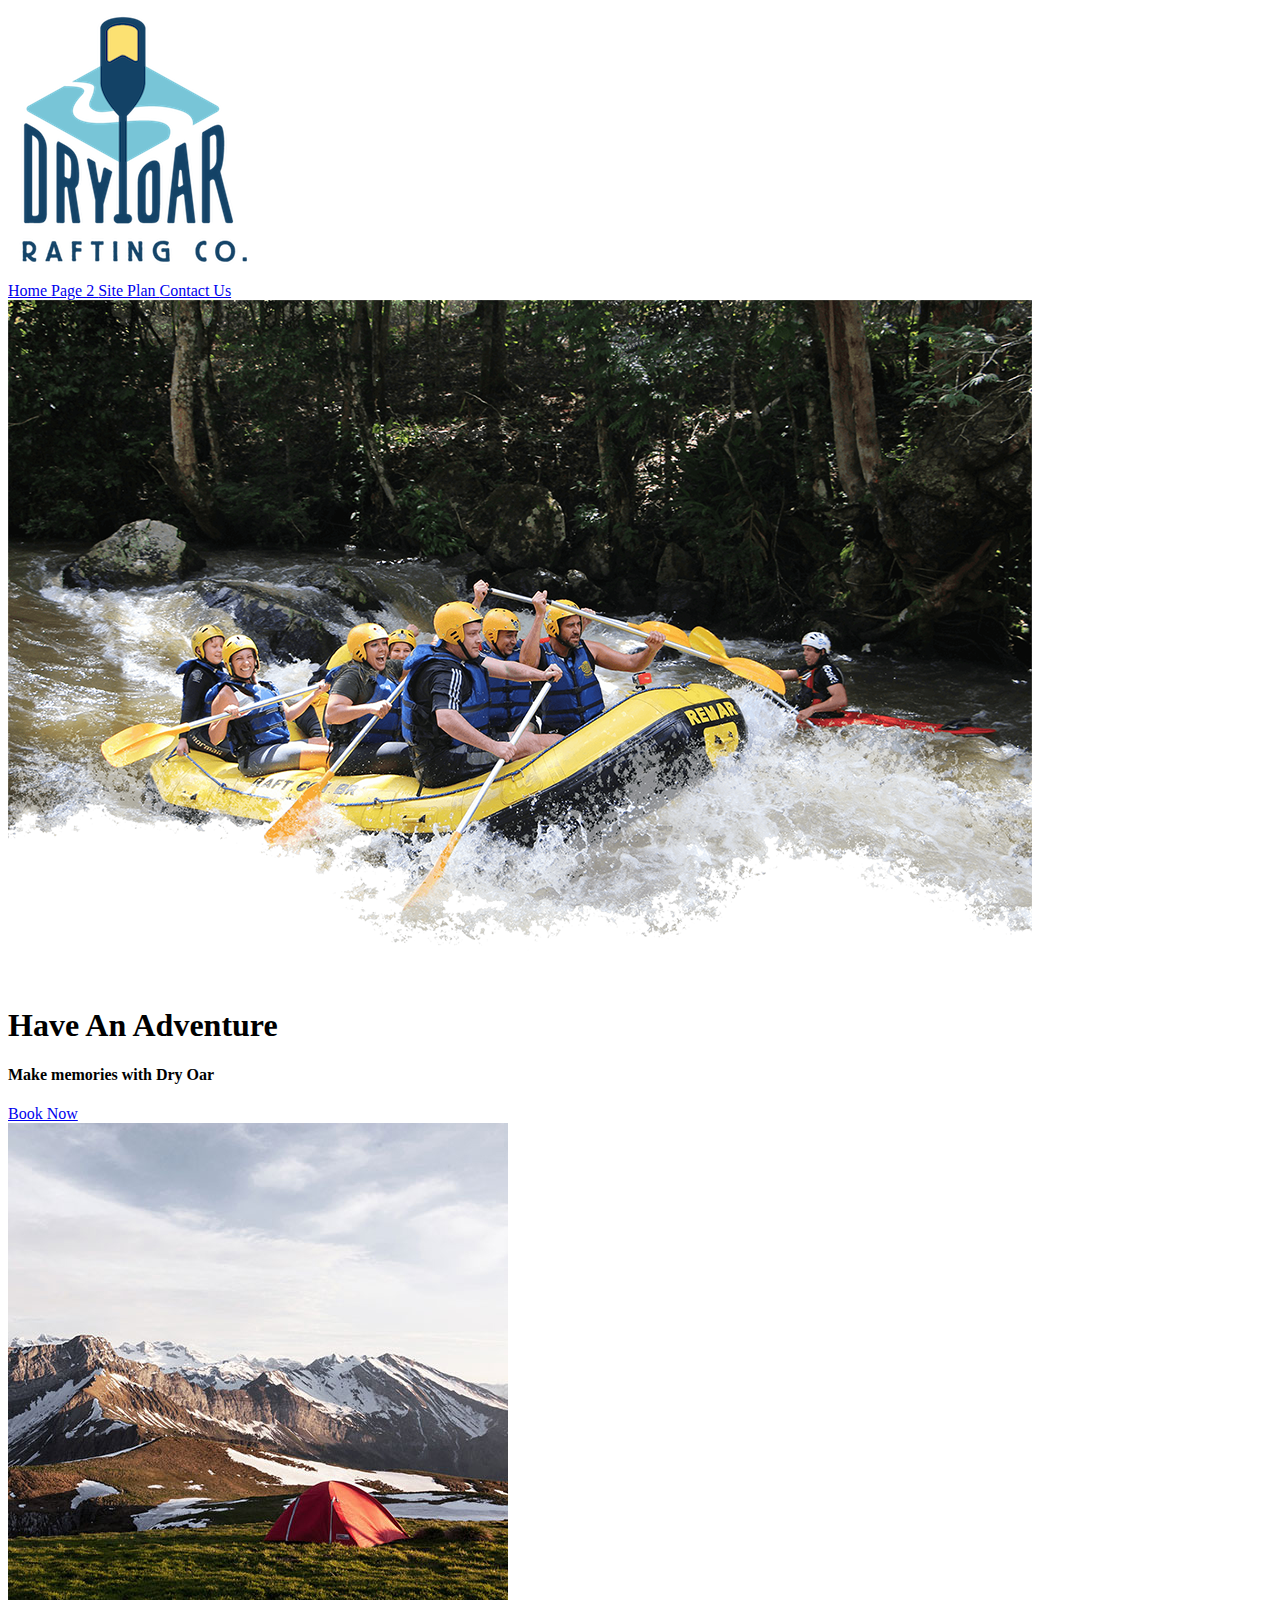
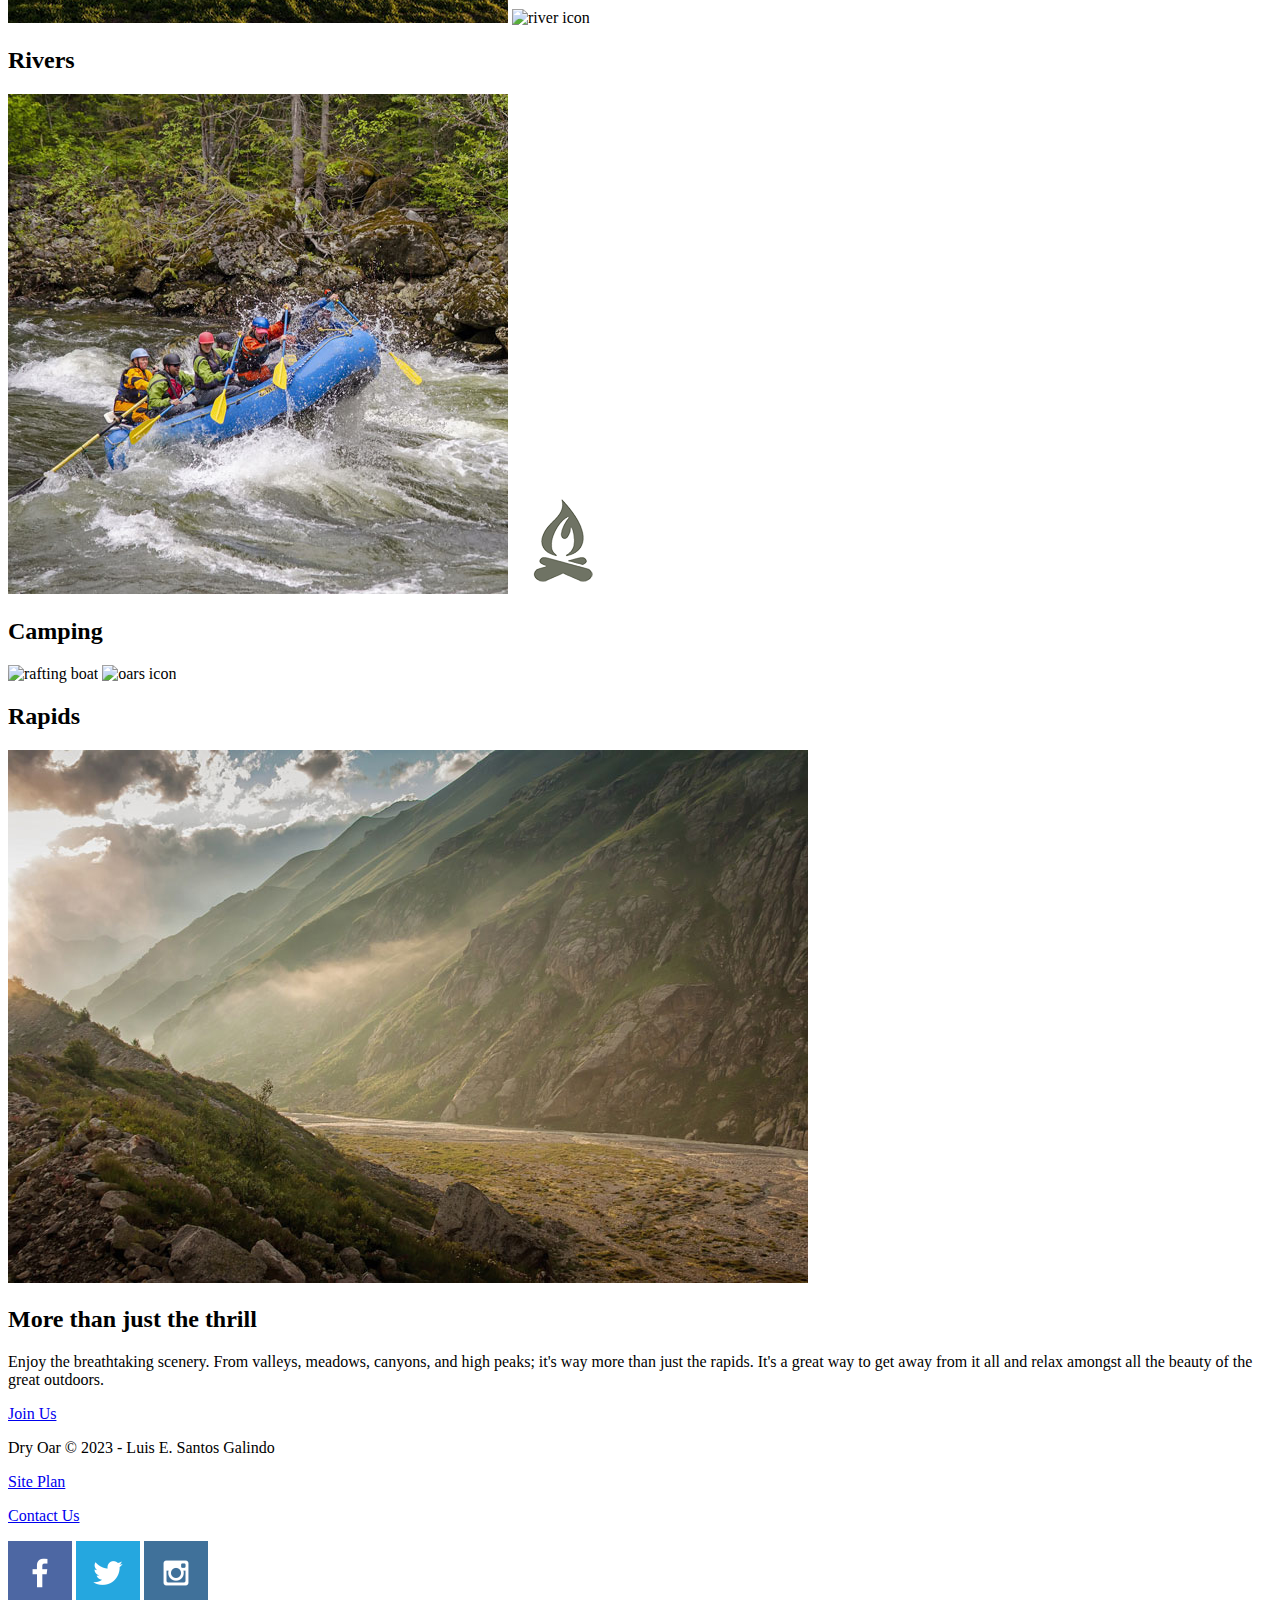
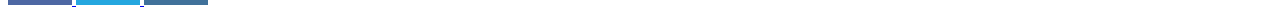
==== wwr/index.html @ 0dfcc147 "creatinghomepage/images" ====
<!DOCTYPE html>
<html lang="en">
<head>
    <meta charset="UTF-8">
    <meta http-equiv="X-UA-Compatible" content="IE=edge">
    <meta name="viewport" content="width=device-width, initial-scale=1.0">
    <title>Whitewater Rafting Vacations | Dry Oar Boating | Home </title>
</head>
<body>
    <header>
        <a id = "logo_link" href = "index.html" > 
            <img class = "logo" src = "images/logo.png" alt = "Dry Oar Logo"
        </a>
        <nav> 
            <a href = "index.html"> Home </a> 
            <a href = "#"> Page 2 </a> 
            <a href = "site-plan-rafting.html"> Site Plan </a>
            <a href = "contactus.html"> Contact Us </a>
        </nav>
    </header>
    <div id = "hero"> 
        <div id = "hero-box"> 
            <img id = "hero-img" src = "images/hero.png" alt = "People enjoying white water rafting"> 
        </div>
        <section id = "hero-msg"> 
            <h1 class = "home-title"> Have An Adventure </h1>
            <h4> Make memories with Dry Oar </h4> 
            <div class = "button-box"> 
                <a clas = "book" href = "contactus.html"> Book Now </a>
            </div>
        </section> 
    </div>
    <main clas = "home-grid"> 
        <section class = "rivers-card"> 
            <img class = "card-img" src = "images/camping.jpg" alt = "river in forest"> 
            <img class = "Icon" src = "images/rivers_icon.png" alt = "river icon"> 
            <h2> Rivers </h2>
        </section>
        <section class = "camping-card"> 
            <img class = "card-img" src = "images/rapids.jpg" alt = "tent in mountains"> 
            <img class = "Icon" src = "images/fire_icon.png" alt = "fire"> 
            <h2> Camping </h2>
        </section>
        <section class = "rapids-card"> 
            <img class = "card-img" src = images/rapids.jpg" alt = "rafting boat"> 
            <img class = "icon" src = images/oars.png" alt = "oars icon"> 
            <h2> Rapids </h2>
        </section>
        <img class = "mountains" src = "images/mountains.jpg" alt = "misty mountains"> 
        <section class = "msg"> 
            <h2> More than just the thrill </h2>
            <p> Enjoy the breathtaking scenery. From valleys, meadows, canyons, and high peaks; it's way more than just the rapids. It's a great way to get away from it all and relax amongst all the beauty of the great outdoors. </p>
            <a class = "join" href = "rivers.html">Join Us</a>
        </section>
    </main>
    <footer> 
        <p> Dry Oar &copy; 2023 - Luis E. Santos Galindo</p>
        <p><a href = "site-plan-rafting.html">Site Plan</a></p>
        <p><a href = "contactus.html"> Contact Us</a></p>
        <div class = "social"> 
            <a href = "https://facebook.com"> 
                <img src = "images/facebook.png" alt = "fb icon"> 
            </a> 
            <a href = "https://twitter.com"> 
                <img src = "images/twitter.png" alt = "twitter icon"> 
            </a>
            <a href = "https://instagram.com"> 
                <img src = "images/instagram.png" alt = "instagram icon">
            </a>
        </div>
    </footer> 
</body>


</html>
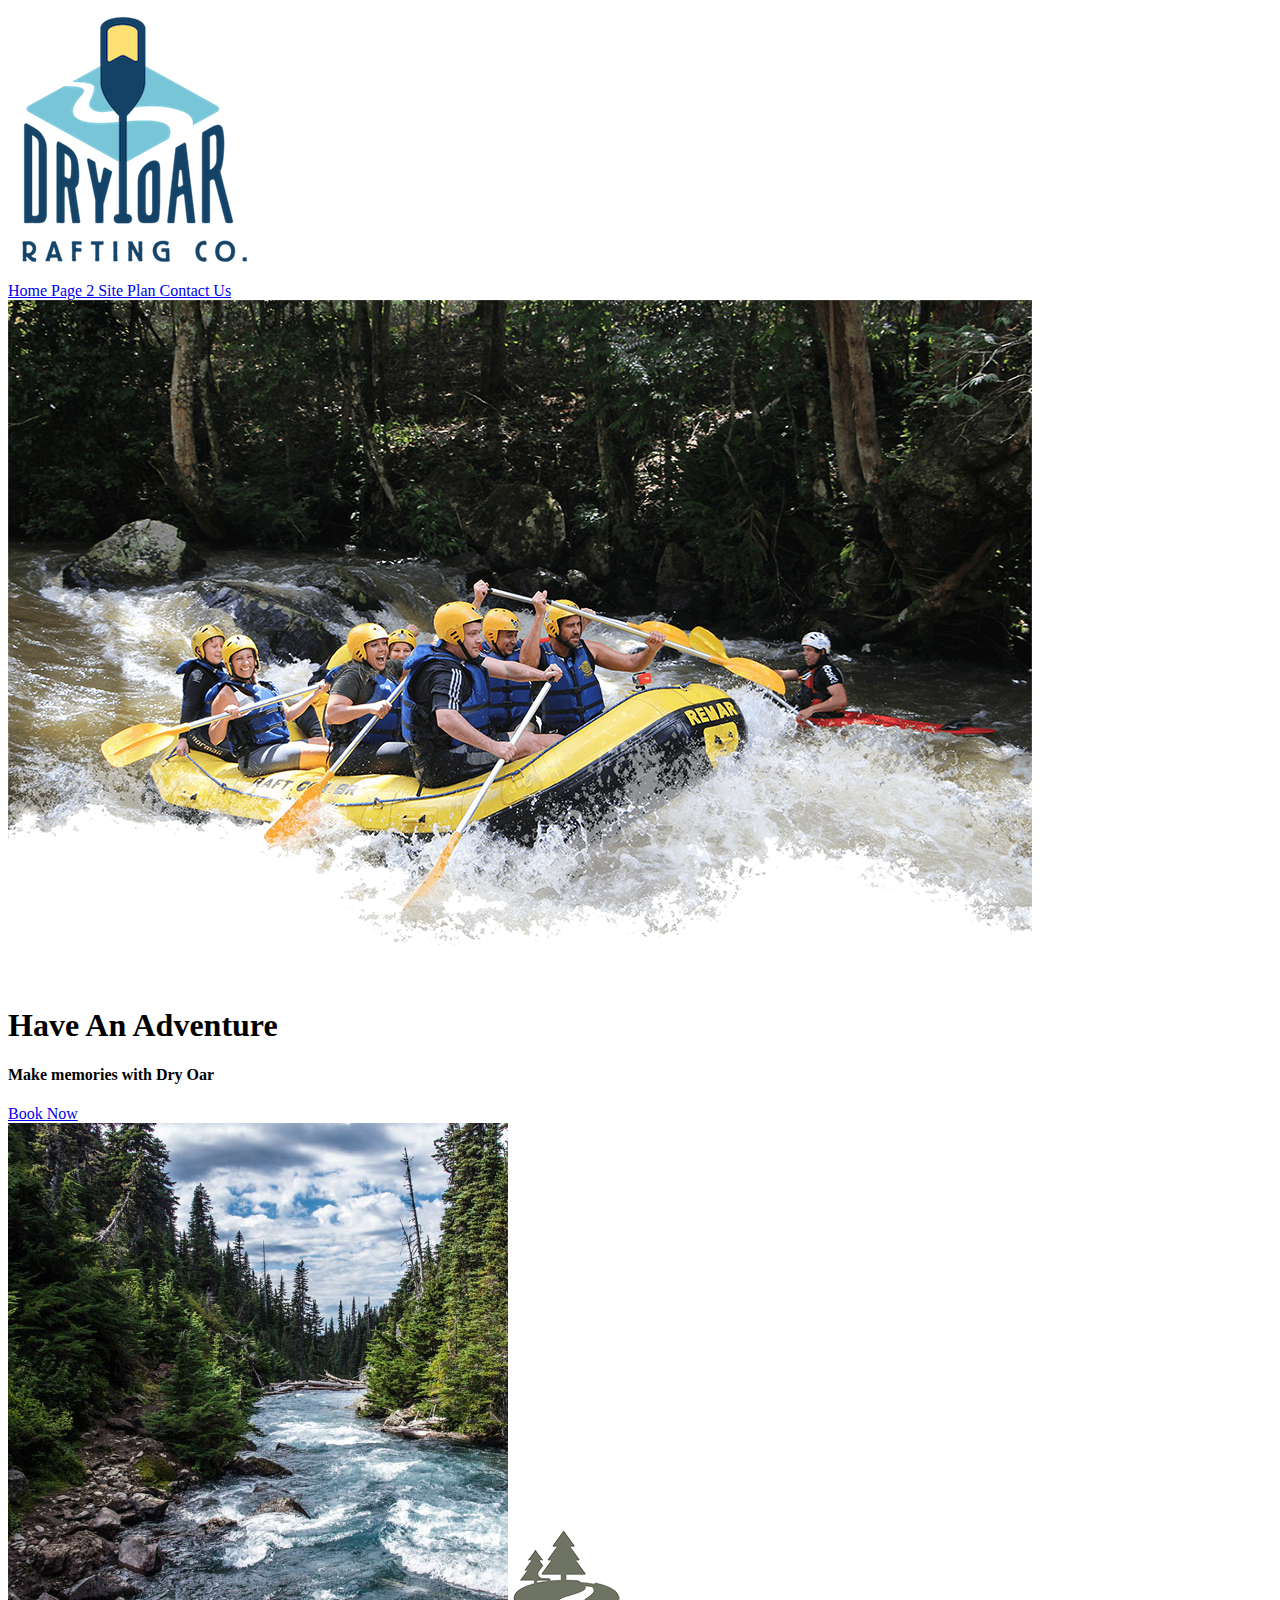
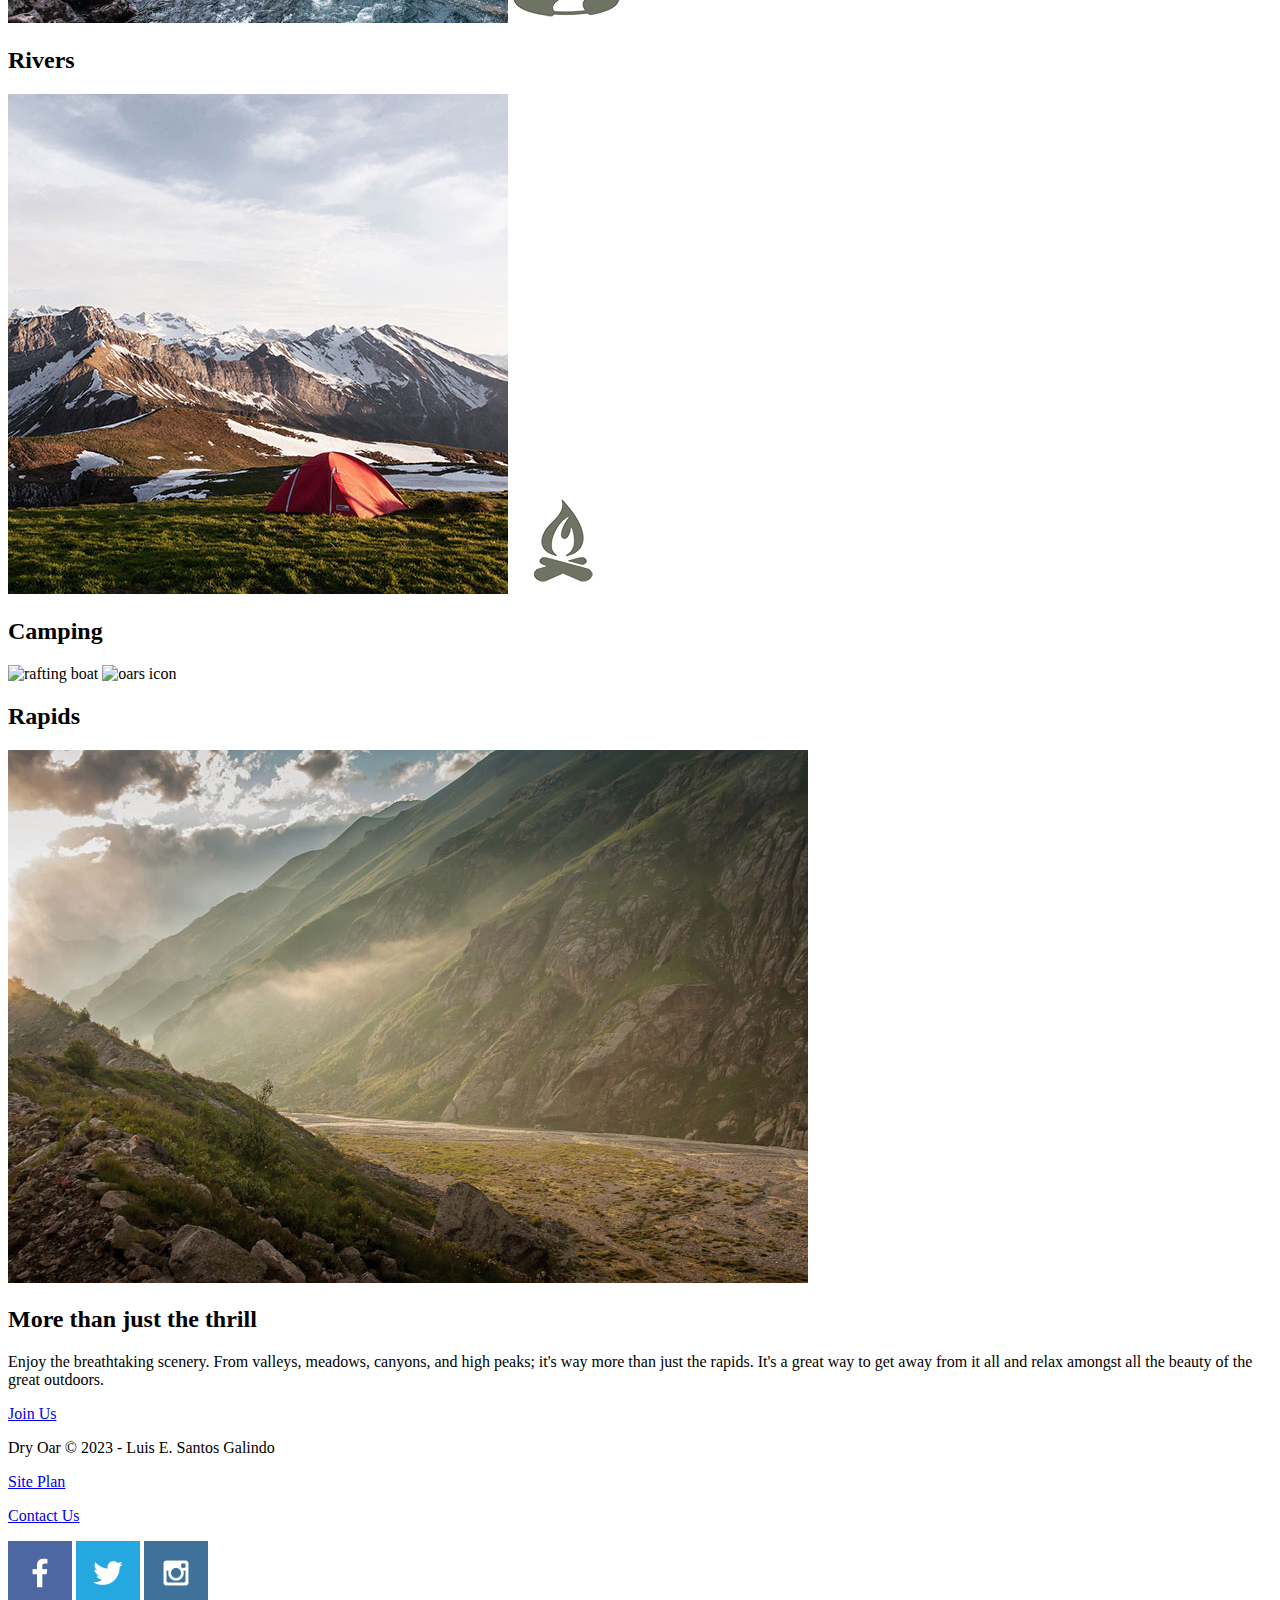
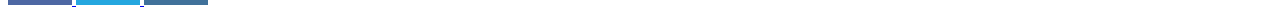
==== commit dbb71bb9: "imgchanges" ====
--- a/wwr/index.html
+++ b/wwr/index.html
@@ -32,12 +32,12 @@
     </div>
     <main clas = "home-grid"> 
         <section class = "rivers-card"> 
-            <img class = "card-img" src = "images/camping.jpg" alt = "river in forest"> 
-            <img class = "Icon" src = "images/rivers_icon.png" alt = "river icon"> 
+            <img class = "card-img" src = "images/rivers.jpg" alt = "river in forest"> 
+            <img class = "Icon" src = "images/river_icon.png" alt = "river icon"> 
             <h2> Rivers </h2>
         </section>
         <section class = "camping-card"> 
-            <img class = "card-img" src = "images/rapids.jpg" alt = "tent in mountains"> 
+            <img class = "card-img" src = "images/camping.jpg" alt = "tent in mountains"> 
             <img class = "Icon" src = "images/fire_icon.png" alt = "fire"> 
             <h2> Camping </h2>
         </section>
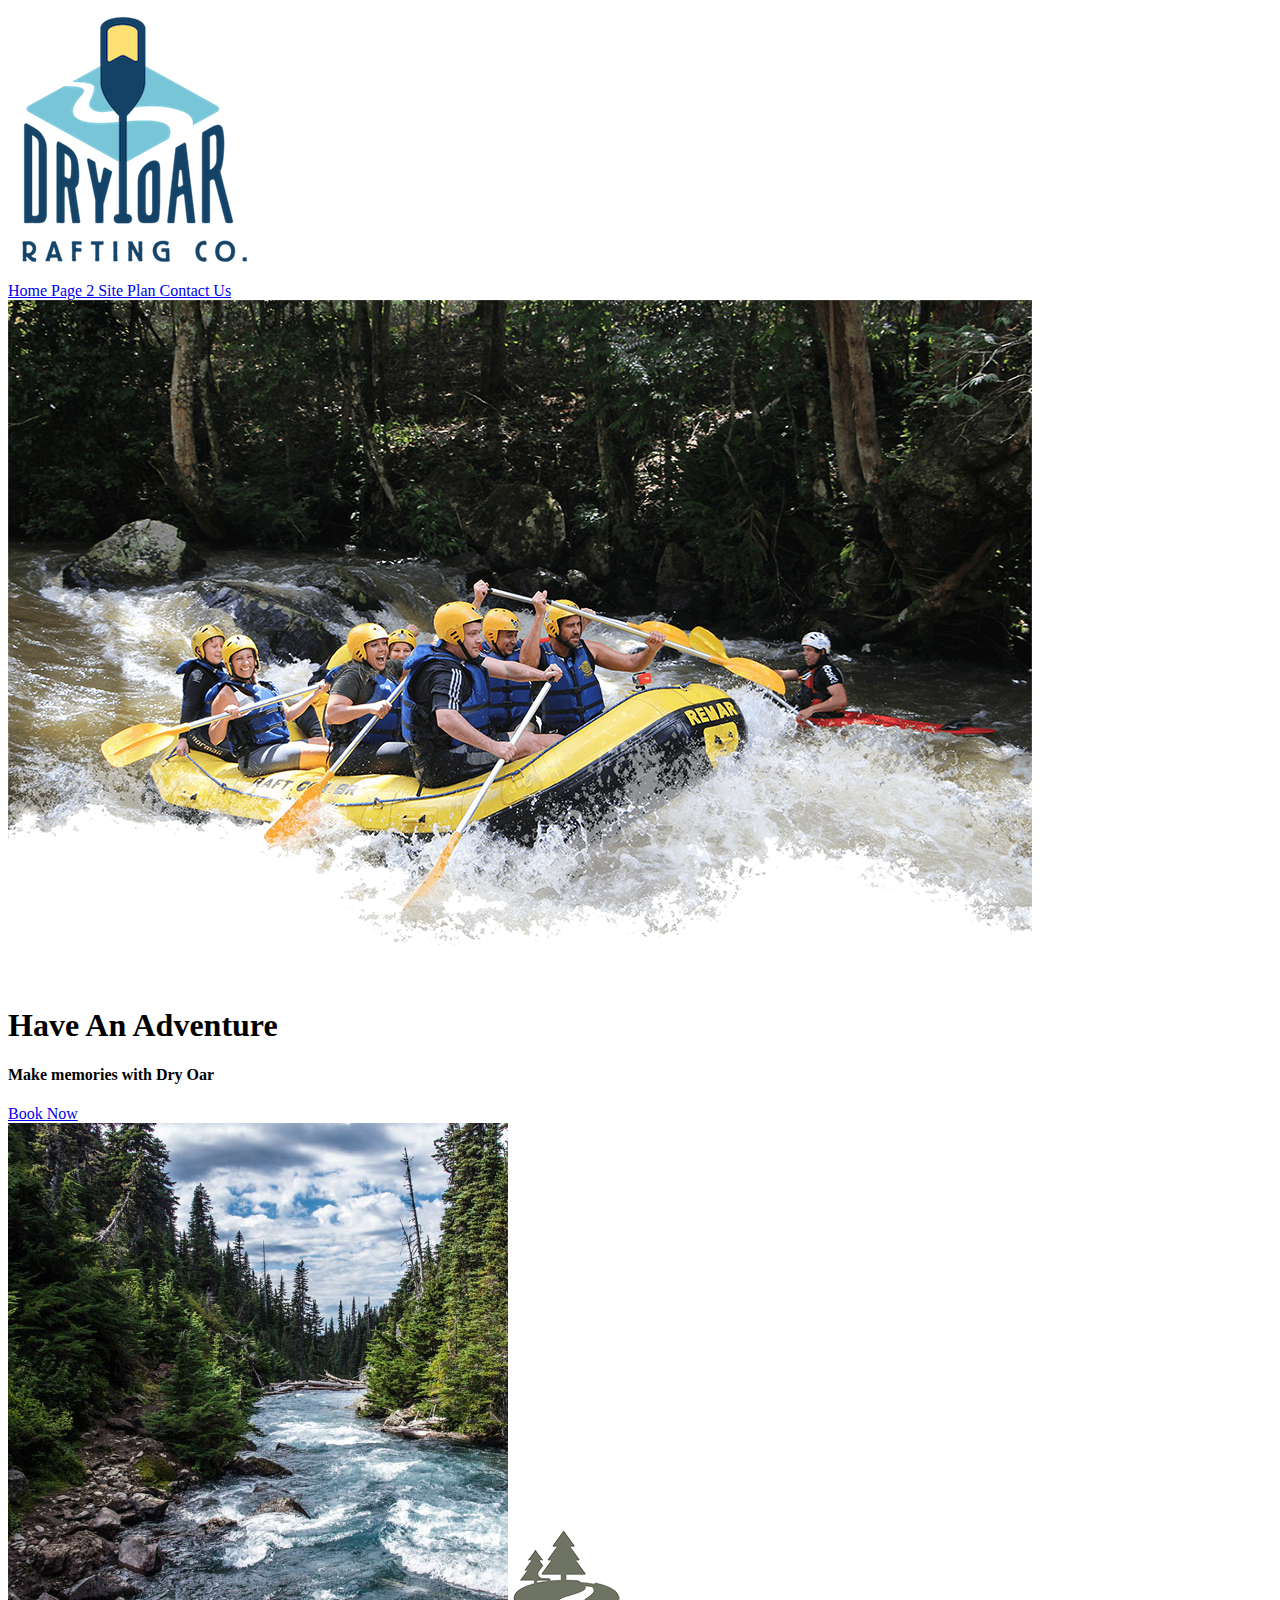
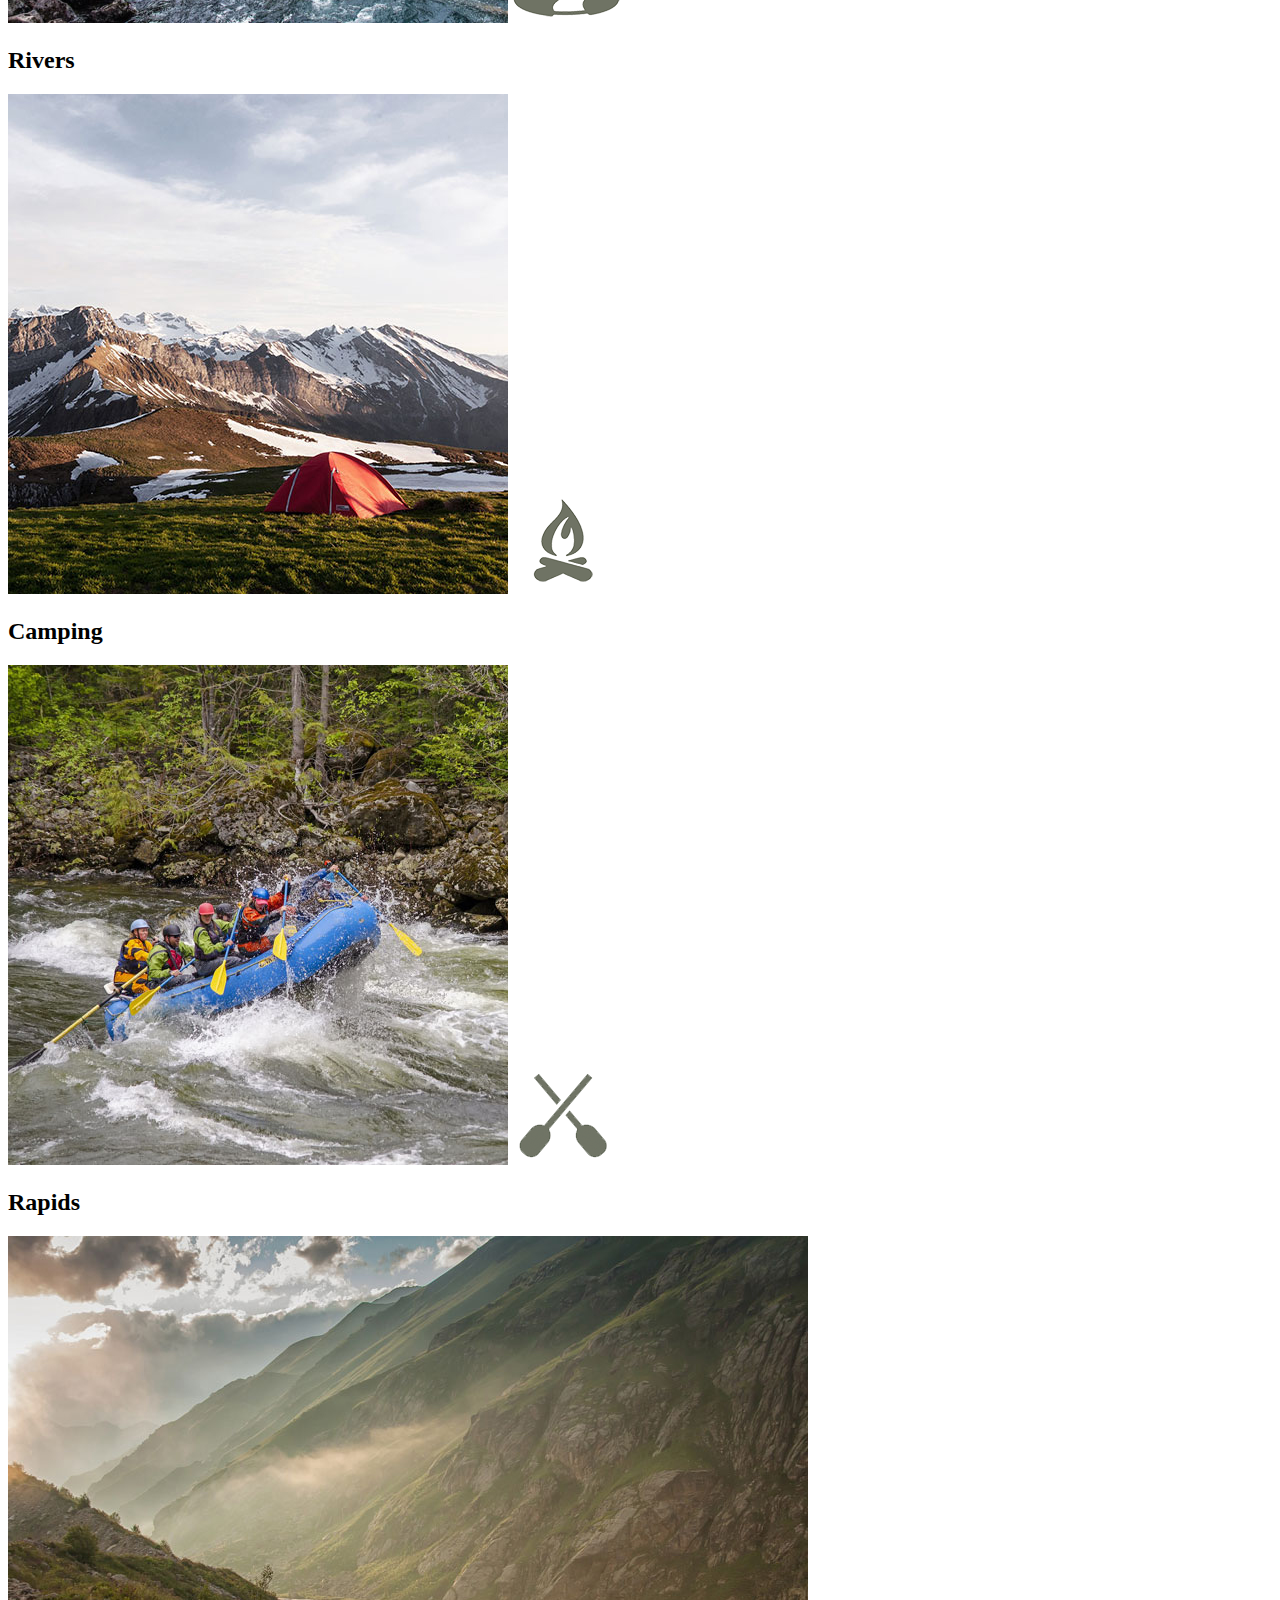
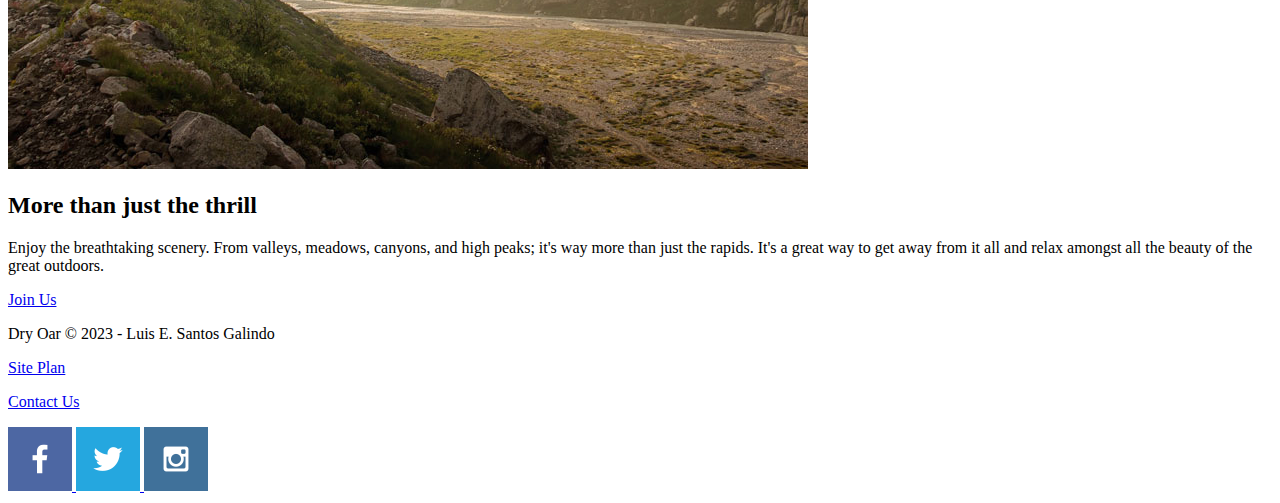
==== commit 46028d6b: "homepagedone" ====
--- a/wwr/index.html
+++ b/wwr/index.html
@@ -42,8 +42,8 @@
             <h2> Camping </h2>
         </section>
         <section class = "rapids-card"> 
-            <img class = "card-img" src = images/rapids.jpg" alt = "rafting boat"> 
-            <img class = "icon" src = images/oars.png" alt = "oars icon"> 
+            <img class = "card-img" src = "images/rapids.jpg" alt = "rafting boat"> 
+            <img class = "icon" src = "images/oars.png" alt = "oars icon"> 
             <h2> Rapids </h2>
         </section>
         <img class = "mountains" src = "images/mountains.jpg" alt = "misty mountains"> 
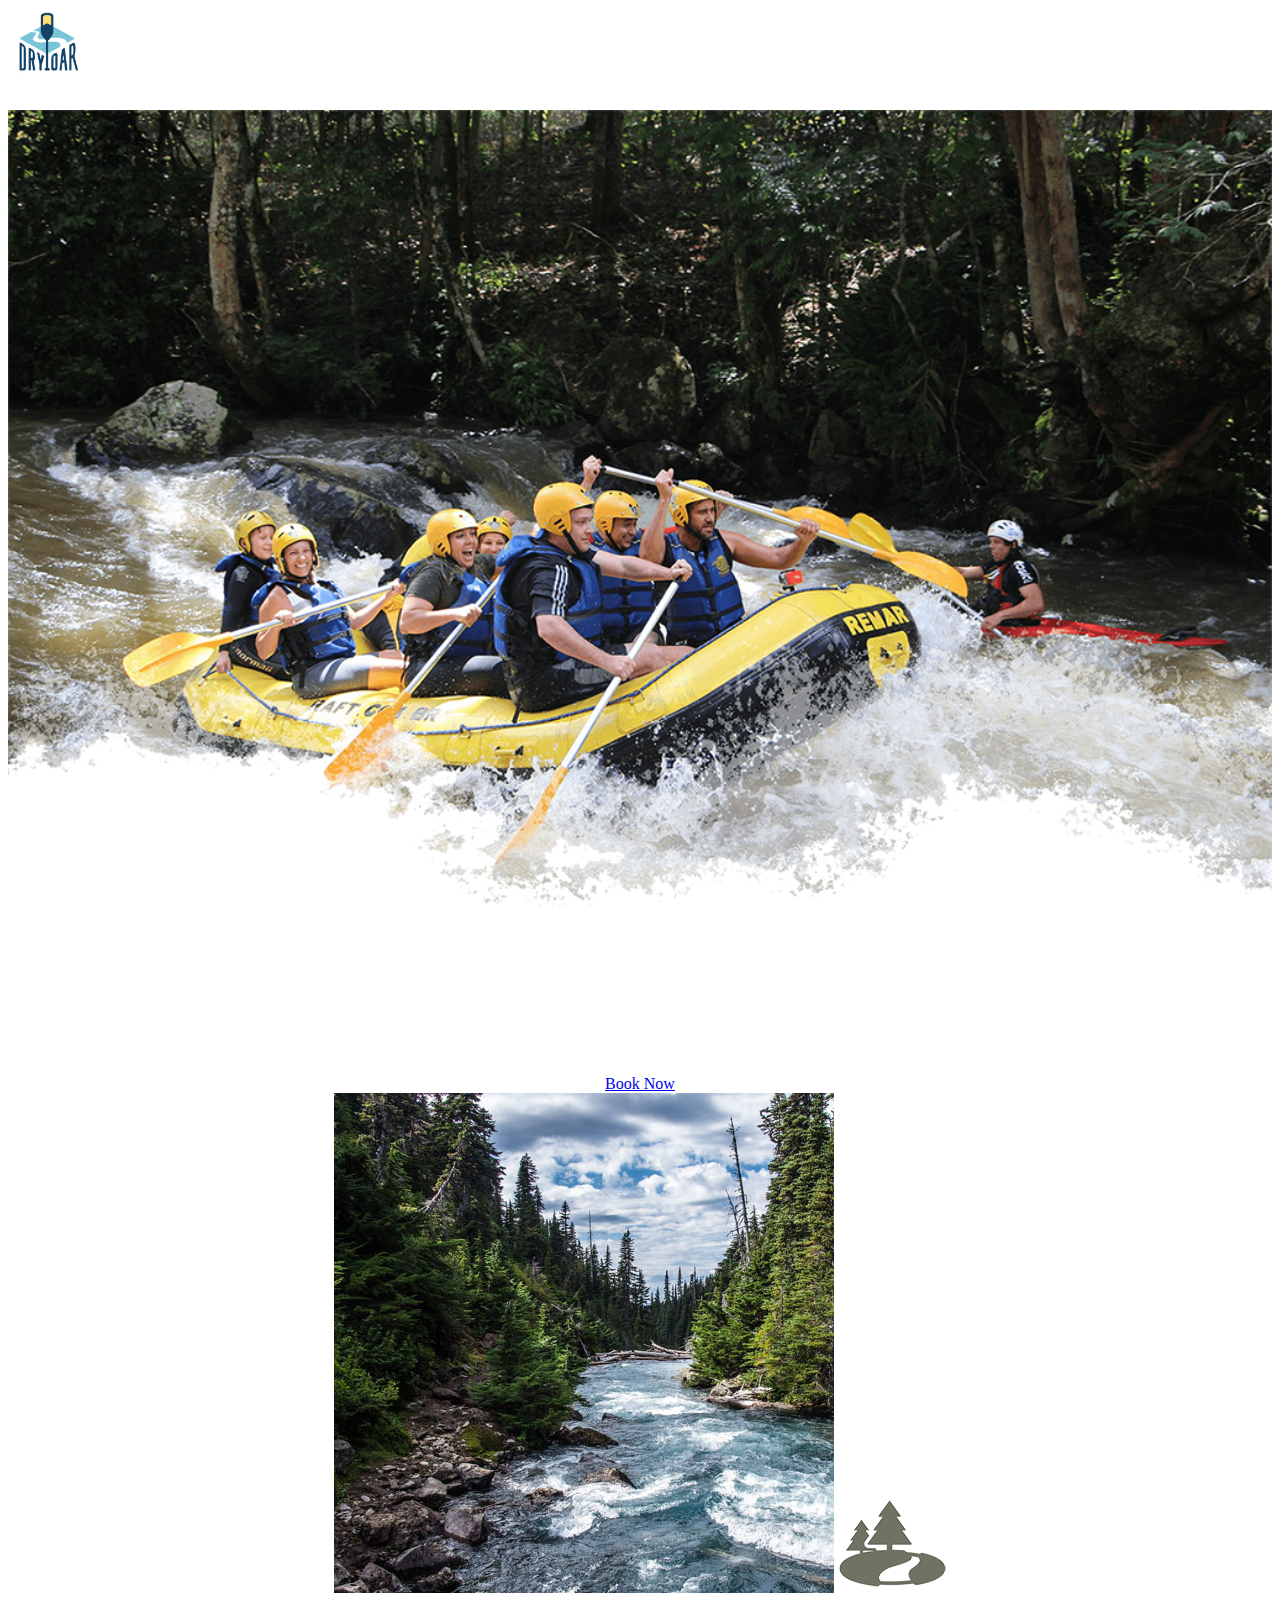
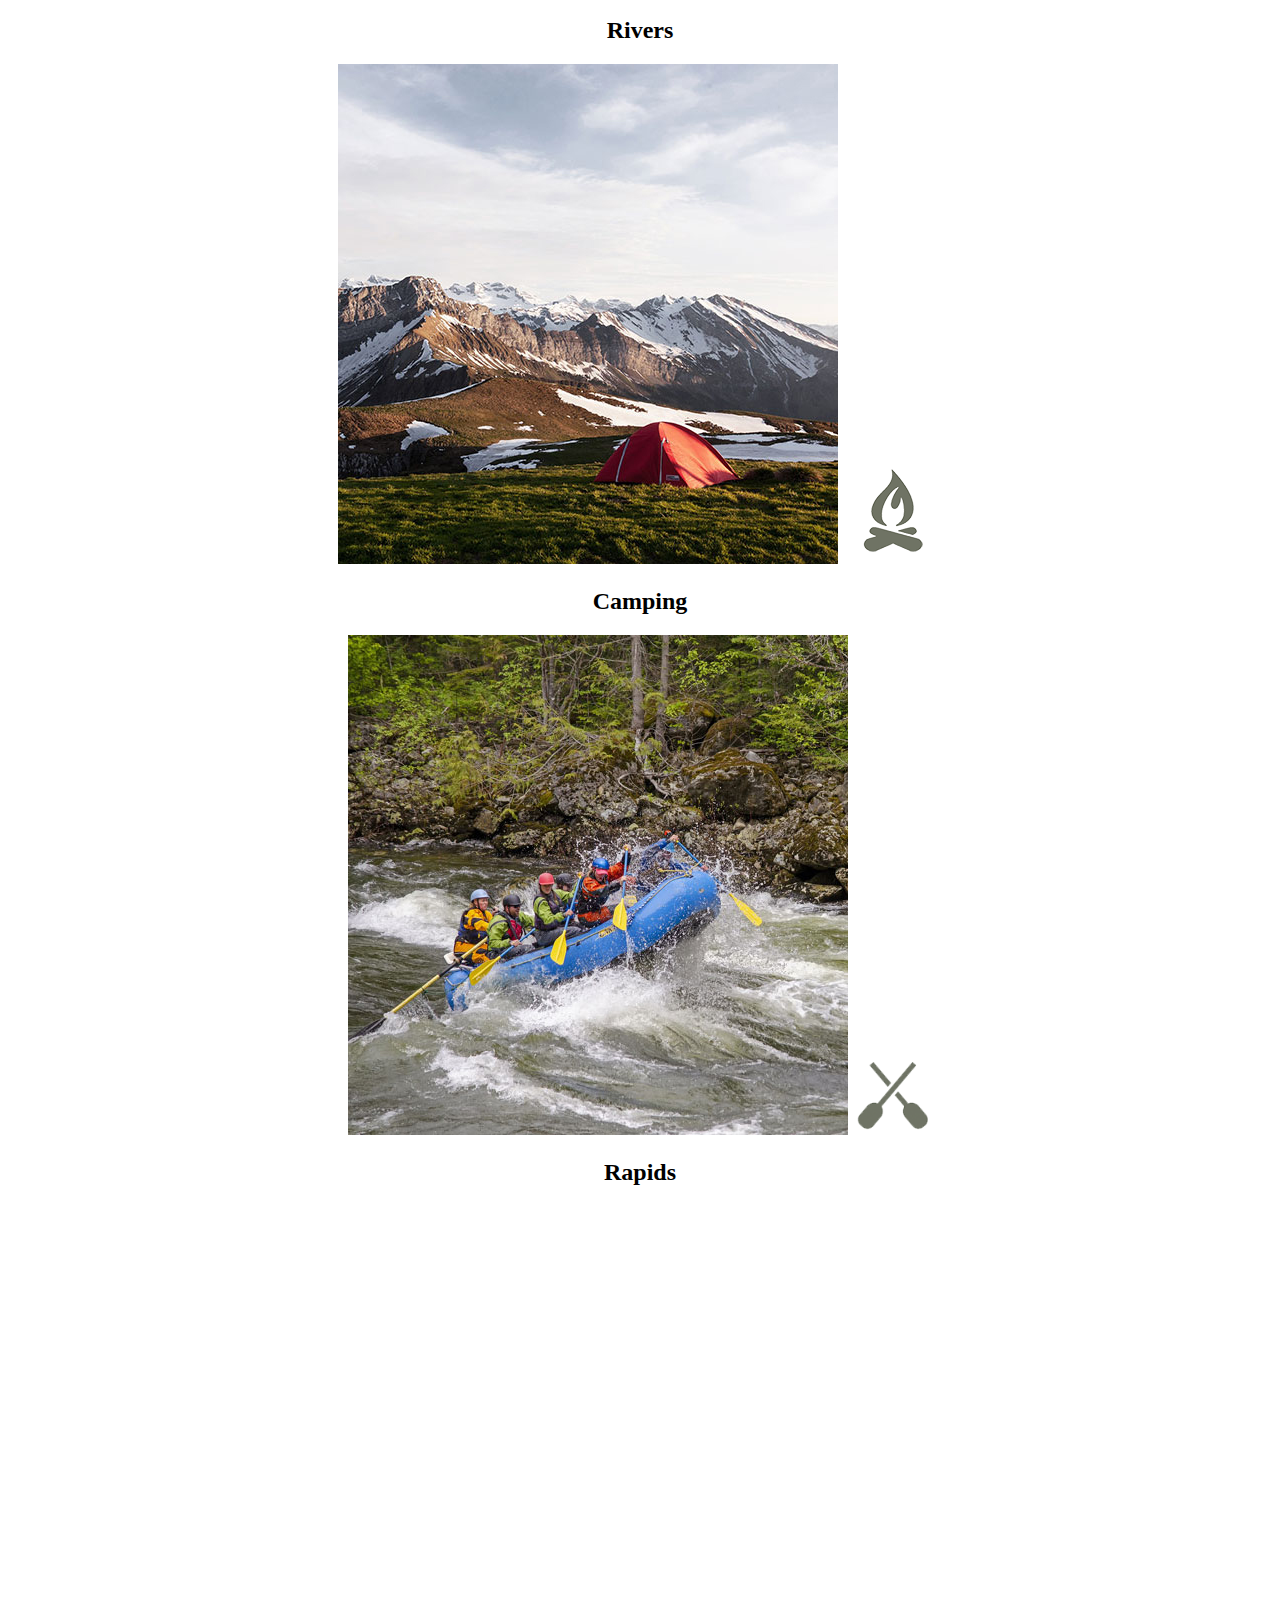
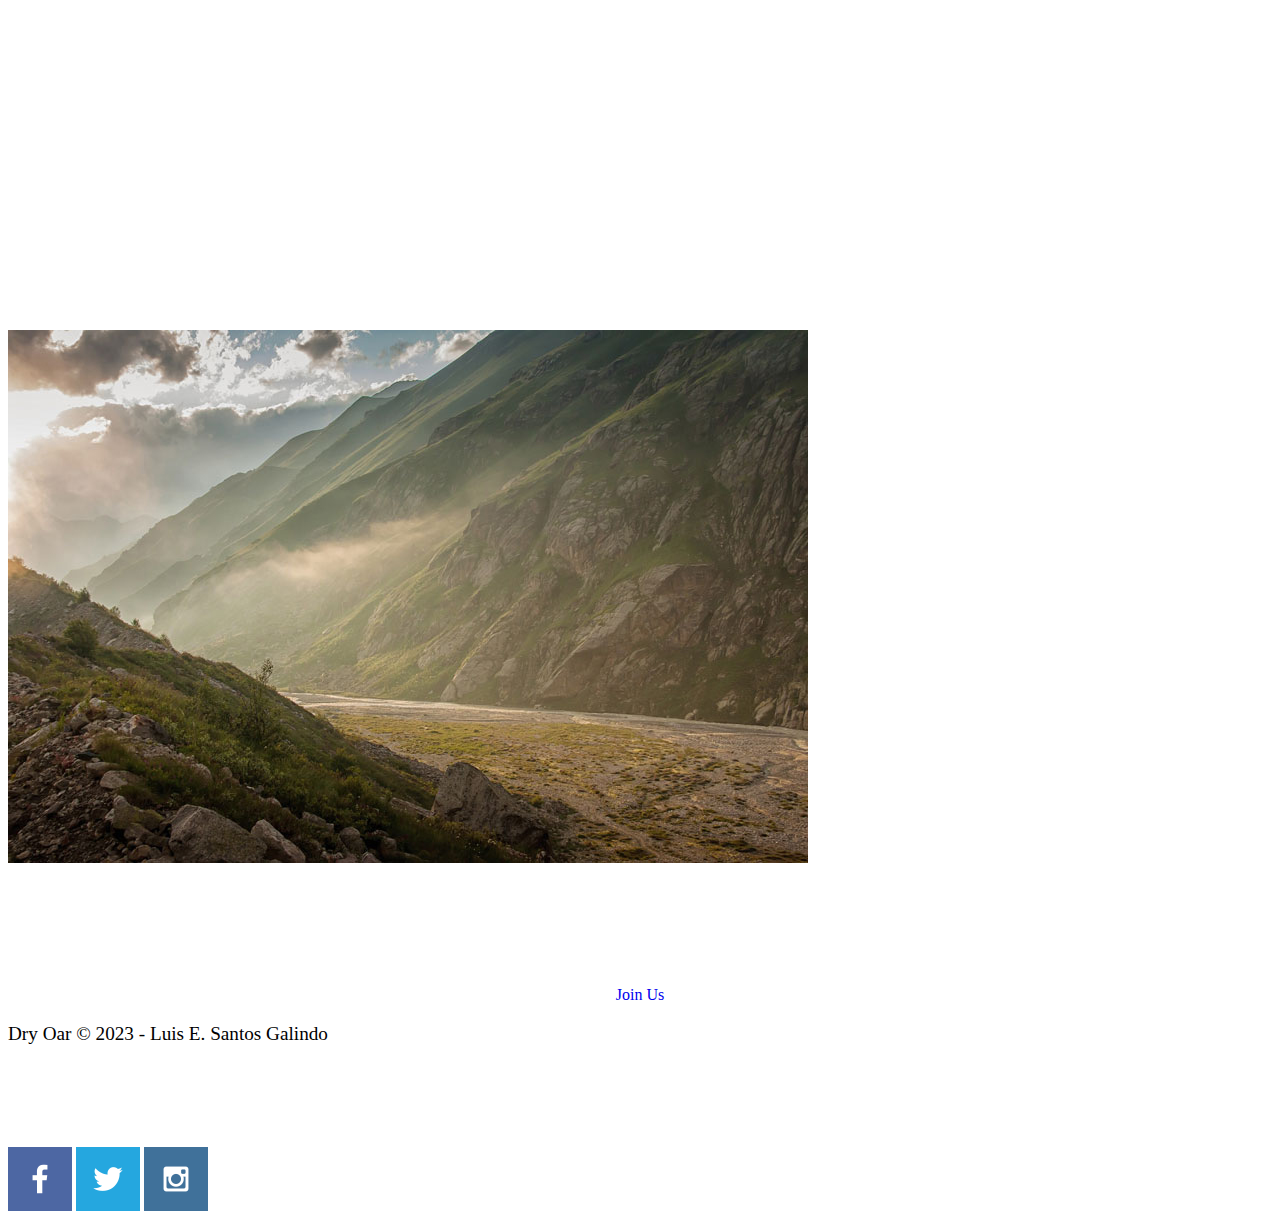
==== commit 9f32a20e: "indxcss/iindxhtml" ====
--- a/wwr/index.html
+++ b/wwr/index.html
@@ -3,10 +3,12 @@
 <head>
     <meta charset="UTF-8">
     <meta http-equiv="X-UA-Compatible" content="IE=edge">
+    <link rel="stylesheet" href="styles/indxstyle.css">
     <meta name="viewport" content="width=device-width, initial-scale=1.0">
     <title>Whitewater Rafting Vacations | Dry Oar Boating | Home </title>
 </head>
 <body>
+    <div id = "contents"> 
     <header>
         <a id = "logo_link" href = "index.html" > 
             <img class = "logo" src = "images/logo.png" alt = "Dry Oar Logo"
@@ -30,7 +32,7 @@
             </div>
         </section> 
     </div>
-    <main clas = "home-grid"> 
+    <main class = "home-grid"> 
         <section class = "rivers-card"> 
             <img class = "card-img" src = "images/rivers.jpg" alt = "river in forest"> 
             <img class = "Icon" src = "images/river_icon.png" alt = "river icon"> 
@@ -46,6 +48,7 @@
             <img class = "icon" src = "images/oars.png" alt = "oars icon"> 
             <h2> Rapids </h2>
         </section>
+        <div id = "background"></div>
         <img class = "mountains" src = "images/mountains.jpg" alt = "misty mountains"> 
         <section class = "msg"> 
             <h2> More than just the thrill </h2>
@@ -69,6 +72,7 @@
             </a>
         </div>
     </footer> 
+    </div>
 </body>
 
 
--- a/wwr/styles/indxstyle.css
+++ b/wwr/styles/indxstyle.css
@@ -0,0 +1,81 @@
+body {
+    background-color: white;
+}
+header {
+    background-color: white;
+}
+.home-title {
+    color: white; 
+}
+h4 {
+    color: white
+}
+.book, .join {
+    background-color: white; 
+    text-decoration: none;
+}
+.book:hover, .join:hover {
+    background-color: white; 
+    color: white; 
+}
+nav a:hover {
+    background-color: white; 
+    color: white;
+}
+nav a {
+    text-align: center;
+    color: white; 
+    text-decoration: none;
+}
+#contents {
+    max-width: 1600px;
+    margin: 0 auto; 
+}
+#hero-img {
+    width: 100%;
+}
+#hero-msg h1, #hero-msg h4 {
+    text-align: center;
+}
+.button-box {
+    text-align: center;
+}
+main section {
+    text-align: center; 
+}
+#background {
+    /* background  */
+    height: 725px;
+    background-color: white;
+}
+.icon {
+    width: 80px; 
+}
+.logo { 
+    width: 80px;
+}
+.msg{
+    background-color: white; 
+}
+.msg h2 {
+    color: white; 
+}
+.msg p { 
+    color: white; 
+}
+footer {
+    background-color: white;
+    }
+footer a {
+    color: white;
+    text-decoration: none;
+}
+footer a:hover {
+    color: white;
+}
+footer p { 
+    font-size: 1.2em;
+}
+footer p a:hover { 
+    text-decoration: underline;
+}